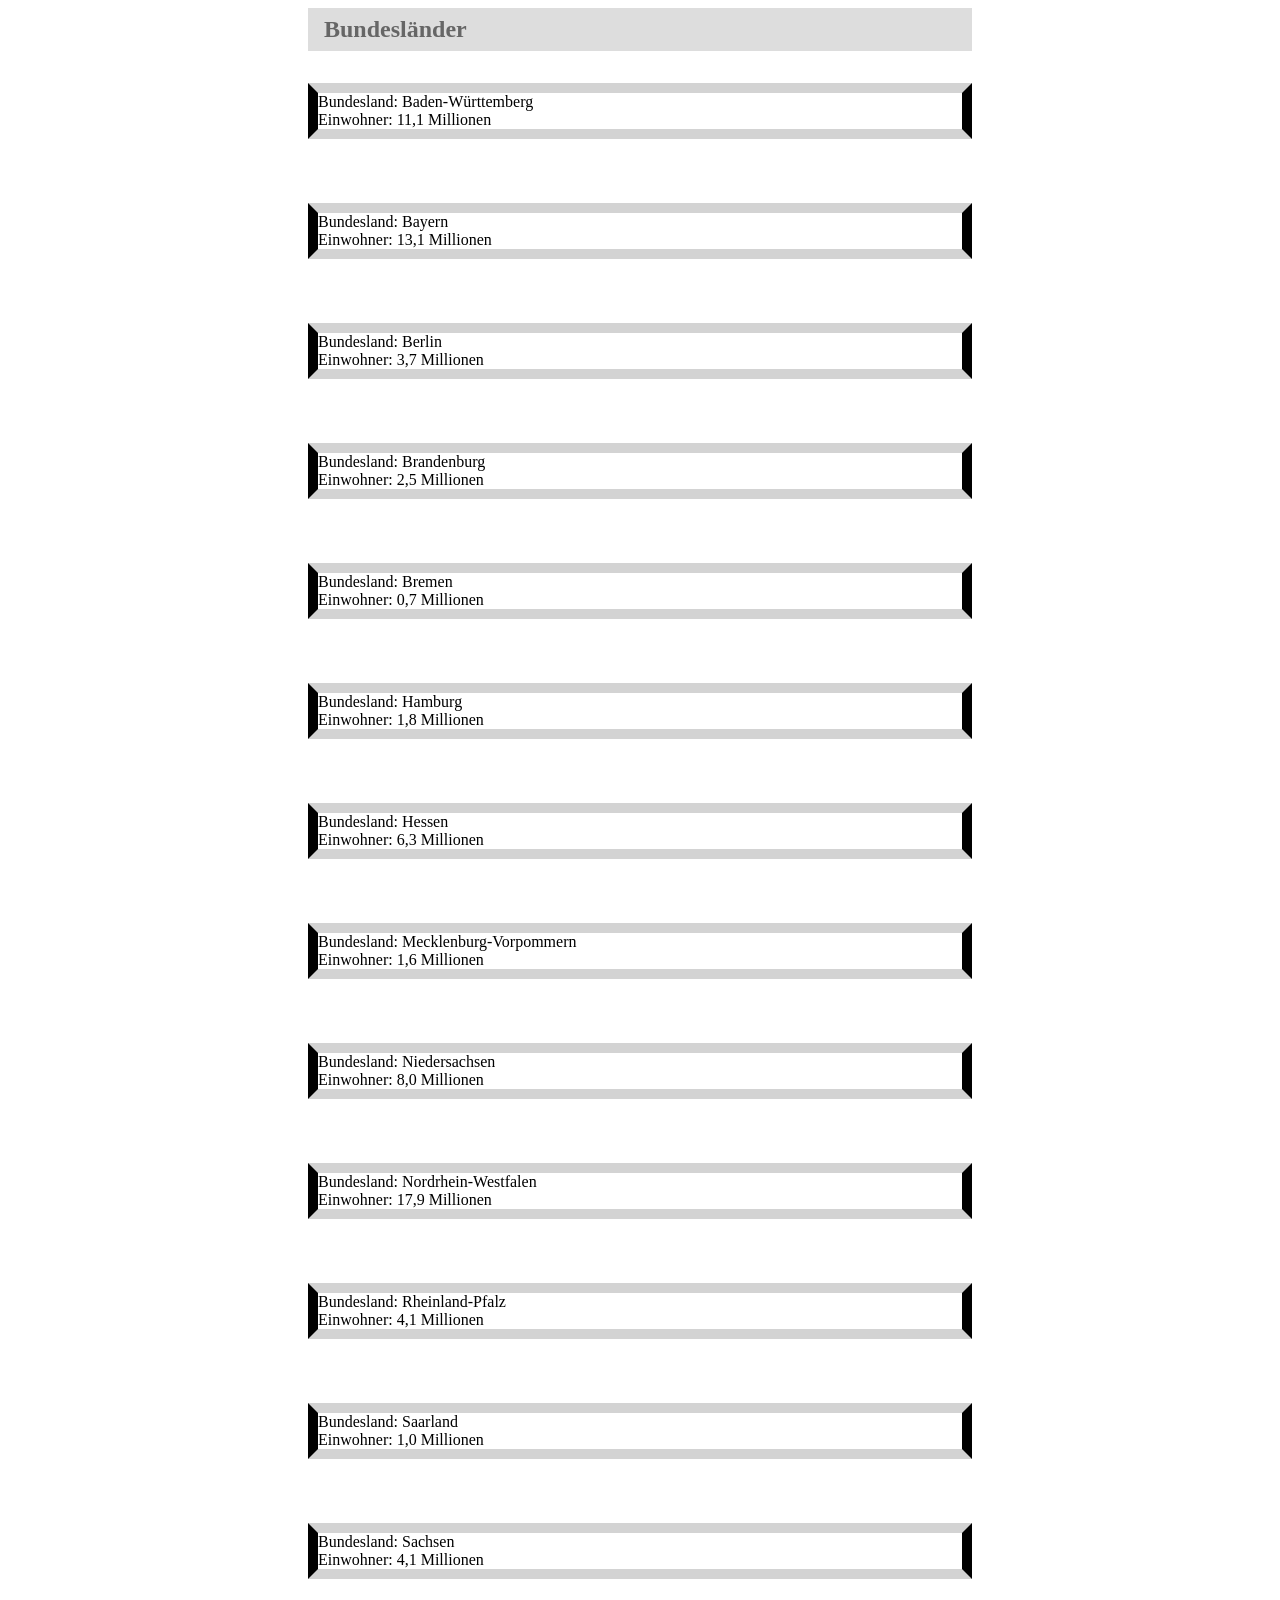
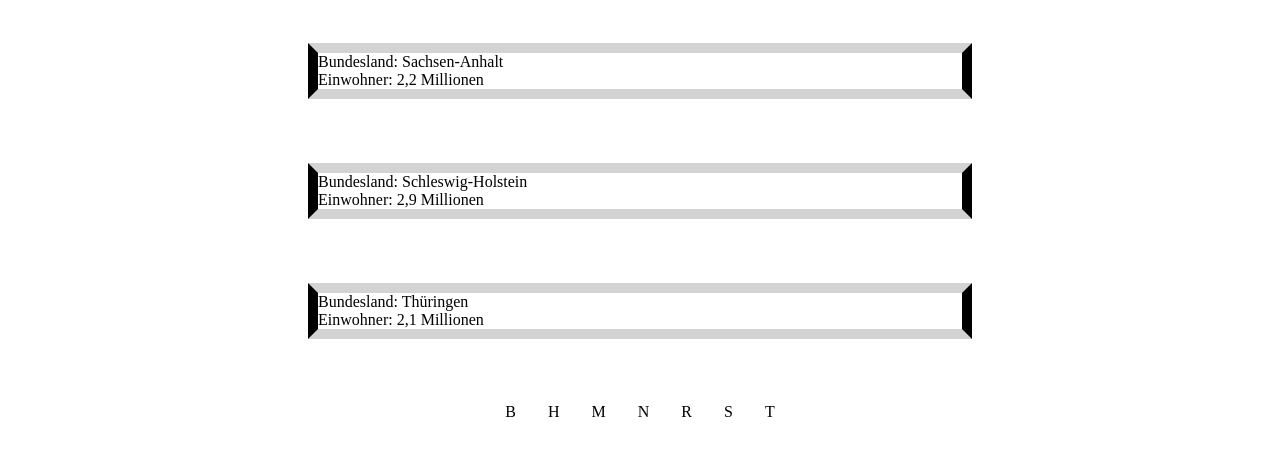
==== index.html @ 43db8d73 "completed" ====
<!DOCTYPE html>
<html lang="en">
<head>
    <meta charset="UTF-8">
    <meta http-equiv="X-UA-Compatible" content="IE=edge">
    <meta name="viewport" content="width=device-width, initial-scale=1.0">
    <script src="bundesländer.json"></script>
    <script src="script.js"></script>
    <link rel="stylesheet" href="style.css">
    <title>Bundesländer</title>
</head>
<body onload="showBundesländer(), showFirstLetter()">
    <header class="header">Bundesländer</header>
    <div class="content" id="content"></div>
    <div class="letter-section" id="letter"></div>
</body>
</html>
---- style.css ----
.header {
    font-size: 24px;
    background-color: #dddddd;
    max-width: 1024px;
    color: #666666;
    font-weight: bold;
    margin-left: 300px;
    margin-right: 300px;
    padding-top: 8px;
    padding-bottom: 8px;
    padding-left: 16px;

}

.content {
    display: flex;
    flex-direction: column;
    justify-content: center;
}

.box {
    margin-left: 300px;
    margin-right: 300px;
    margin-top: 32px;
    margin-bottom: 32px;
    border-block-start-color: lightgray;
    border-block-end-color: lightgray;
    border-style: solid;
    border-width: 10px;
}

.box:hover {
    transform: scaleX(1.5);
    transform: scaleY(1.5);
}

.link {
    text-decoration: none;
    color: black;
}

.letter-section {
    display: flex;
    justify-content: center;
    margin-bottom: 16px;
    margin-top: 16px;
}

.letter {
    padding: 16px;
    cursor: pointer;
}
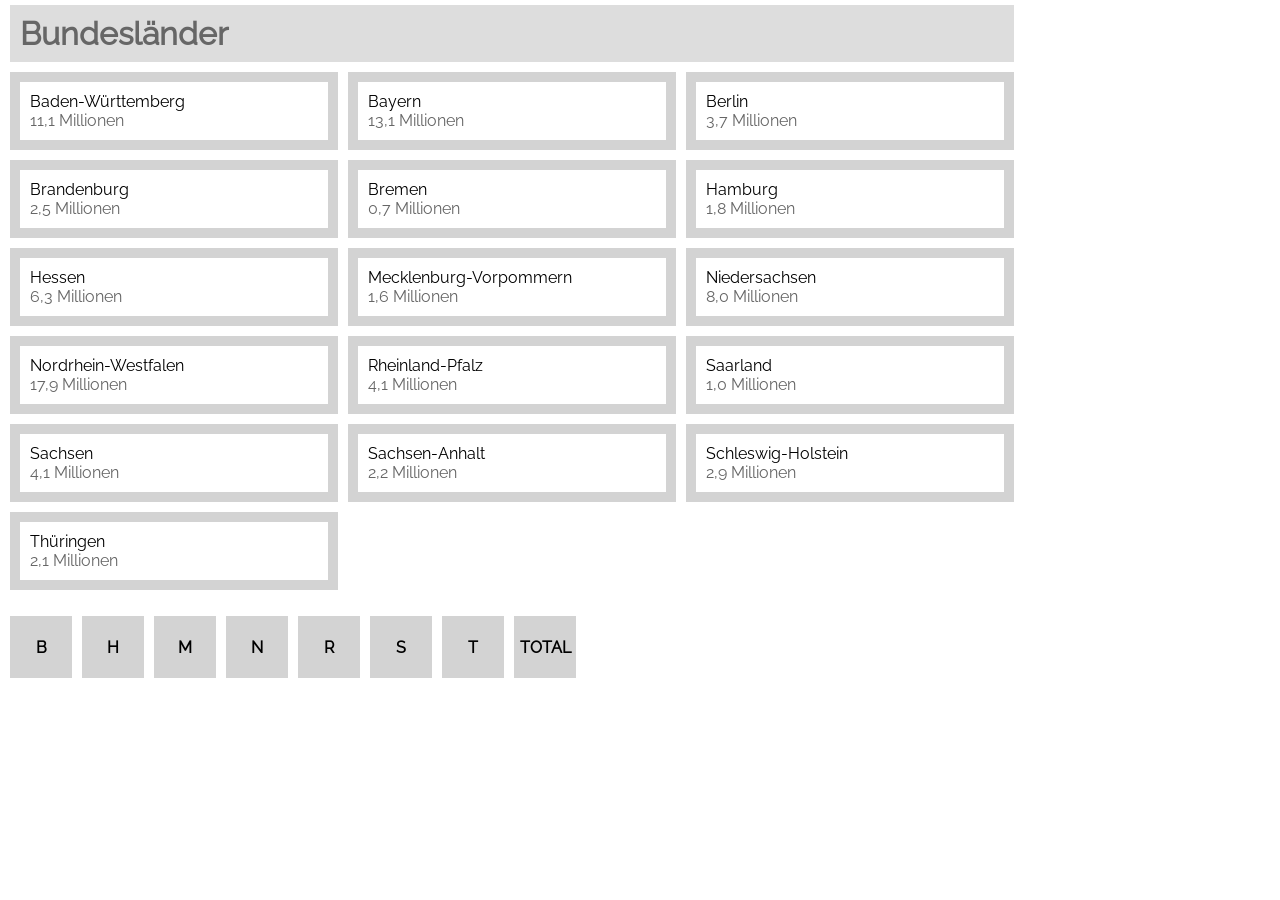
==== commit d069d0b8: "revised" ====
--- a/index.html
+++ b/index.html
@@ -7,6 +7,7 @@
     <script src="bundesländer.json"></script>
     <script src="script.js"></script>
     <link rel="stylesheet" href="style.css">
+    <link rel="stylesheet" href="fonts.css">
     <title>Bundesländer</title>
 </head>
 <body onload="showBundesländer(), showFirstLetter()">
--- a/style.css
+++ b/style.css
@@ -1,37 +1,38 @@
+body {
+    margin: 5px;
+    font-family: 'Raleway';
+}
+
 .header {
-    font-size: 24px;
+    max-width: 984px;
+    font-size: 32px;
     background-color: #dddddd;
-    max-width: 1024px;
     color: #666666;
     font-weight: bold;
-    margin-left: 300px;
-    margin-right: 300px;
-    padding-top: 8px;
-    padding-bottom: 8px;
-    padding-left: 16px;
-
+    padding: 10px;
+    margin: 5px;
 }
 
 .content {
     display: flex;
-    flex-direction: column;
-    justify-content: center;
+    flex-wrap: wrap;
+    max-width: 1024px;
 }
 
 .box {
-    margin-left: 300px;
-    margin-right: 300px;
-    margin-top: 32px;
-    margin-bottom: 32px;
-    border-block-start-color: lightgray;
-    border-block-end-color: lightgray;
-    border-style: solid;
-    border-width: 10px;
+    margin: 5px;
+    border: 10px solid lightgray;
+    width: calc(33% - 10px);
+    padding: 10px;
+    box-sizing: border-box;
 }
 
 .box:hover {
-    transform: scaleX(1.5);
-    transform: scaleY(1.5);
+    border: 10px solid gray;
+}
+
+.pop {
+    color: #666666;
 }
 
 .link {
@@ -41,12 +42,33 @@
 
 .letter-section {
     display: flex;
-    justify-content: center;
     margin-bottom: 16px;
     margin-top: 16px;
+    gap: 10px;
+    padding-left: 5px;
+    padding-top: 5px;
 }
 
 .letter {
     padding: 16px;
+    display: flex;
+    justify-content: center;
+    align-items: center;
+    font-weight: bold;
     cursor: pointer;
+    background-color: lightgray;
+    width: 30px;
+    height: 30px;
+}
+
+@media(max-width: 800px) {
+    .box {
+        width: calc(50% - 10px);
+    }  
+}
+
+@media(max-width: 500px) {
+    .box {
+        width: calc(100% - 10px);
+    }  
 }
--- a/fonts.css
+++ b/fonts.css
@@ -0,0 +1,167 @@
+/* open-sans-regular - latin */
+@font-face {
+    font-family: 'Open Sans';
+    font-style: normal;
+    font-weight: 400;
+    src: url('./fonts/open-sans-v34-latin-regular.eot'); /* IE9 Compat Modes */
+    src: local(''),
+         url('./fonts/open-sans-v34-latin-regular.eot?#iefix') format('embedded-opentype'), /* IE6-IE8 */
+         url('./fonts/open-sans-v34-latin-regular.woff2') format('woff2'), /* Super Modern Browsers */
+         url('./fonts/open-sans-v34-latin-regular.woff') format('woff'), /* Modern Browsers */
+         url('./fonts/open-sans-v34-latin-regular.ttf') format('truetype'), /* Safari, Android, iOS */
+         url('./fonts/open-sans-v34-latin-regular.svg#OpenSans') format('svg'); /* Legacy iOS */
+  }
+  
+  /* open-sans-700 - latin */
+  @font-face {
+    font-family: 'Open Sans';
+    font-style: normal;
+    font-weight: 700;
+    src: url('./fonts/open-sans-v34-latin-700.eot'); /* IE9 Compat Modes */
+    src: local(''),
+         url('./fonts/open-sans-v34-latin-700.eot?#iefix') format('embedded-opentype'), /* IE6-IE8 */
+         url('./fonts/open-sans-v34-latin-700.woff2') format('woff2'), /* Super Modern Browsers */
+         url('./fonts/open-sans-v34-latin-700.woff') format('woff'), /* Modern Browsers */
+         url('./fonts/open-sans-v34-latin-700.ttf') format('truetype'), /* Safari, Android, iOS */
+         url('./fonts/open-sans-v34-latin-700.svg#OpenSans') format('svg'); /* Legacy iOS */
+  }
+  
+  /* open-sans-italic - latin */
+  @font-face {
+    font-family: 'Open Sans';
+    font-style: italic;
+    font-weight: 400;
+    src: url('./fonts/open-sans-v34-latin-italic.eot'); /* IE9 Compat Modes */
+    src: local(''),
+         url('./fonts/open-sans-v34-latin-italic.eot?#iefix') format('embedded-opentype'), /* IE6-IE8 */
+         url('./fonts/open-sans-v34-latin-italic.woff2') format('woff2'), /* Super Modern Browsers */
+         url('./fonts/open-sans-v34-latin-italic.woff') format('woff'), /* Modern Browsers */
+         url('./fonts/open-sans-v34-latin-italic.ttf') format('truetype'), /* Safari, Android, iOS */
+         url('./fonts/open-sans-v34-latin-italic.svg#OpenSans') format('svg'); /* Legacy iOS */
+  }
+  
+  /* open-sans-700italic - latin */
+  @font-face {
+    font-family: 'Open Sans';
+    font-style: italic;
+    font-weight: 700;
+    src: url('./fonts/open-sans-v34-latin-700italic.eot'); /* IE9 Compat Modes */
+    src: local(''),
+         url('./fonts/open-sans-v34-latin-700italic.eot?#iefix') format('embedded-opentype'), /* IE6-IE8 */
+         url('./fonts/open-sans-v34-latin-700italic.woff2') format('woff2'), /* Super Modern Browsers */
+         url('./fonts/open-sans-v34-latin-700italic.woff') format('woff'), /* Modern Browsers */
+         url('./fonts/open-sans-v34-latin-700italic.ttf') format('truetype'), /* Safari, Android, iOS */
+         url('./fonts/open-sans-v34-latin-700italic.svg#OpenSans') format('svg'); /* Legacy iOS */
+  }
+  
+  /* raleway-regular - latin */
+@font-face {
+     font-family: 'Raleway';
+     font-style: normal;
+     font-weight: 400;
+     src: url('./fonts/raleway-v28-latin-regular.eot'); /* IE9 Compat Modes */
+     src: local(''),
+          url('./fonts/raleway-v28-latin-regular.eot?#iefix') format('embedded-opentype'), /* IE6-IE8 */
+          url('./fonts/raleway-v28-latin-regular.woff2') format('woff2'), /* Super Modern Browsers */
+          url('./fonts/raleway-v28-latin-regular.woff') format('woff'), /* Modern Browsers */
+          url('./fonts/raleway-v28-latin-regular.ttf') format('truetype'), /* Safari, Android, iOS */
+          url('./fonts/raleway-v28-latin-regular.svg#Raleway') format('svg'); /* Legacy iOS */
+   }
+   
+   /* economica-regular - latin */
+     @font-face {
+     font-family: 'Economica';
+     font-style: normal;
+     font-weight: 400;
+     src: url('./fonts/economica-v13-latin-regular.eot'); /* IE9 Compat Modes */
+     src: local(''),
+          url('./fonts/economica-v13-latin-regular.eot?#iefix') format('embedded-opentype'), /* IE6-IE8 */
+          url('./fonts/economica-v13-latin-regular.woff2') format('woff2'), /* Super Modern Browsers */
+          url('./fonts/economica-v13-latin-regular.woff') format('woff'), /* Modern Browsers */
+          url('./fonts/economica-v13-latin-regular.ttf') format('truetype'), /* Safari, Android, iOS */
+          url('./fonts/economica-v13-latin-regular.svg#Economica') format('svg'); /* Legacy iOS */
+   }
+     
+     /* roboto-regular - latin */
+     @font-face {
+     font-family: 'Roboto';
+     font-style: normal;
+     font-weight: 400;
+     src: url('./fonts/roboto-v30-latin-regular.eot'); /* IE9 Compat Modes */
+     src: local(''),
+          url('./fonts/roboto-v30-latin-regular.eot?#iefix') format('embedded-opentype'), /* IE6-IE8 */
+          url('./fonts/roboto-v30-latin-regular.woff2') format('woff2'), /* Super Modern Browsers */
+          url('./fonts/roboto-v30-latin-regular.woff') format('woff'), /* Modern Browsers */
+          url('./fonts/roboto-v30-latin-regular.ttf') format('truetype'), /* Safari, Android, iOS */
+          url('./fonts/roboto-v30-latin-regular.svg#Roboto') format('svg'); /* Legacy iOS */
+   }
+   
+   /* lato-regular - latin */
+     @font-face {
+     font-family: 'Lato';
+     font-style: normal;
+     font-weight: 400;
+     src: url('./fonts/lato-v23-latin-regular.eot'); /* IE9 Compat Modes */
+     src: local(''),
+          url('./fonts/lato-v23-latin-regular.eot?#iefix') format('embedded-opentype'), /* IE6-IE8 */
+          url('./fonts/lato-v23-latin-regular.woff2') format('woff2'), /* Super Modern Browsers */
+          url('./fonts/lato-v23-latin-regular.woff') format('woff'), /* Modern Browsers */
+          url('./fonts/lato-v23-latin-regular.ttf') format('truetype'), /* Safari, Android, iOS */
+          url('./fonts/lato-v23-latin-regular.svg#Lato') format('svg'); /* Legacy iOS */
+   }
+
+   /* rubik-regular - latin */
+     @font-face {
+     font-family: 'Rubik';
+     font-style: normal;
+     font-weight: 400;
+     src: url('./fonts/rubik-v23-latin-regular.eot'); /* IE9 Compat Modes */
+     src: local(''),
+          url('./fonts/rubik-v23-latin-regular.eot?#iefix') format('embedded-opentype'), /* IE6-IE8 */
+          url('./fonts/rubik-v23-latin-regular.woff2') format('woff2'), /* Super Modern Browsers */
+          url('./fonts/rubik-v23-latin-regular.woff') format('woff'), /* Modern Browsers */
+          url('./fonts/rubik-v23-latin-regular.ttf') format('truetype'), /* Safari, Android, iOS */
+          url('./fonts/rubik-v23-latin-regular.svg#Rubik') format('svg'); /* Legacy iOS */
+   }
+   
+   /* rubik-700 - latin */
+   @font-face {
+     font-family: 'Rubik';
+     font-style: normal;
+     font-weight: 700;
+     src: url('./fonts/rubik-v23-latin-700.eot'); /* IE9 Compat Modes */
+     src: local(''),
+          url('./fonts/rubik-v23-latin-700.eot?#iefix') format('embedded-opentype'), /* IE6-IE8 */
+          url('./fonts/rubik-v23-latin-700.woff2') format('woff2'), /* Super Modern Browsers */
+          url('./fonts/rubik-v23-latin-700.woff') format('woff'), /* Modern Browsers */
+          url('./fonts/rubik-v23-latin-700.ttf') format('truetype'), /* Safari, Android, iOS */
+          url('./fonts/rubik-v23-latin-700.svg#Rubik') format('svg'); /* Legacy iOS */
+   }
+   
+   /* solitreo-regular - latin */
+     @font-face {
+     font-family: 'Solitreo';
+     font-style: normal;
+     font-weight: 400;
+     src: url('./fonts/solitreo-v1-latin-regular.eot'); /* IE9 Compat Modes */
+     src: local(''),
+          url('./fonts/solitreo-v1-latin-regular.eot?#iefix') format('embedded-opentype'), /* IE6-IE8 */
+          url('./fonts/solitreo-v1-latin-regular.woff2') format('woff2'), /* Super Modern Browsers */
+          url('./fonts/solitreo-v1-latin-regular.woff') format('woff'), /* Modern Browsers */
+          url('./fonts/solitreo-v1-latin-regular.ttf') format('truetype'), /* Safari, Android, iOS */
+          url('./fonts/solitreo-v1-latin-regular.svg#Solitreo') format('svg'); /* Legacy iOS */
+   }
+   
+   /* comic-neue-regular - latin */
+     @font-face {
+     font-family: 'Comic Neue';
+     font-style: normal;
+     font-weight: 400;
+     src: url('./fonts/comic-neue-v8-latin-regular.eot'); /* IE9 Compat Modes */
+     src: local(''),
+          url('./fonts/comic-neue-v8-latin-regular.eot?#iefix') format('embedded-opentype'), /* IE6-IE8 */
+          url('./fonts/comic-neue-v8-latin-regular.woff2') format('woff2'), /* Super Modern Browsers */
+          url('./fonts/comic-neue-v8-latin-regular.woff') format('woff'), /* Modern Browsers */
+          url('./fonts/comic-neue-v8-latin-regular.ttf') format('truetype'), /* Safari, Android, iOS */
+          url('./fonts/comic-neue-v8-latin-regular.svg#ComicNeue') format('svg'); /* Legacy iOS */
+   };
